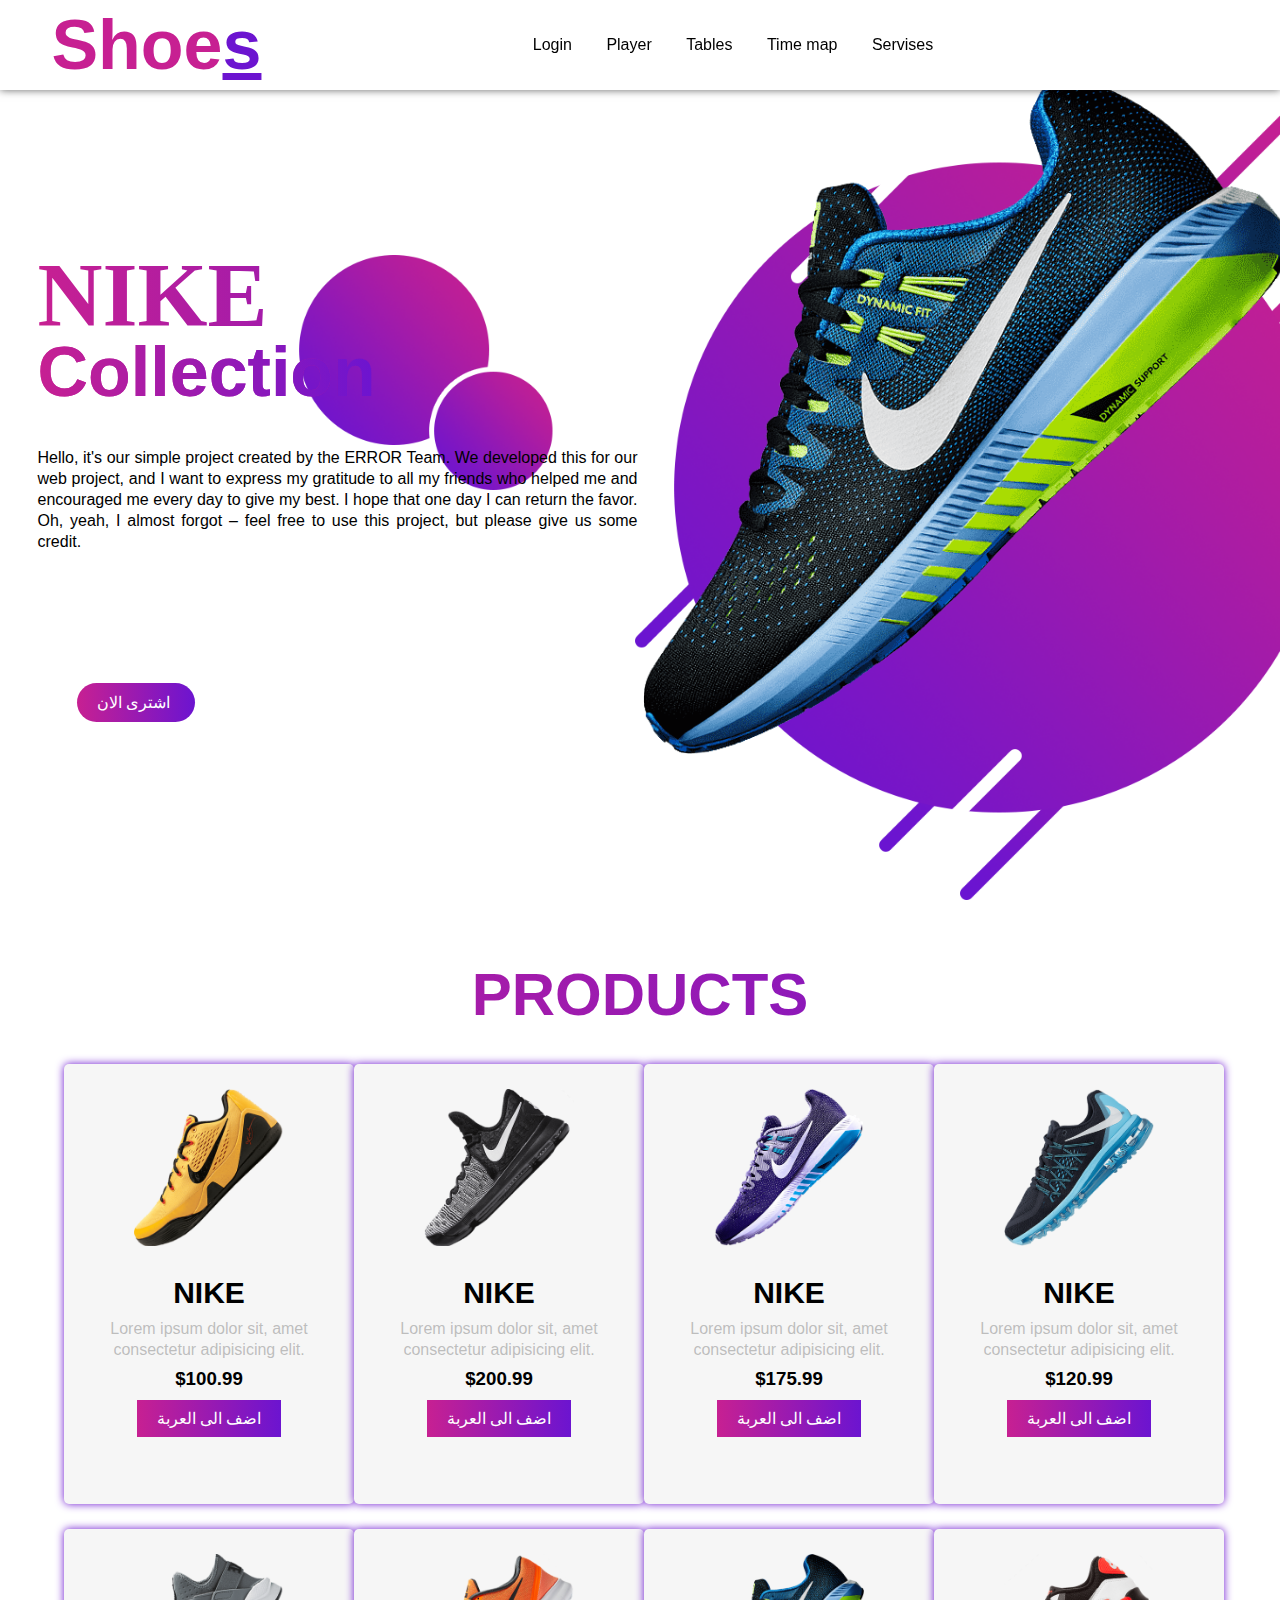
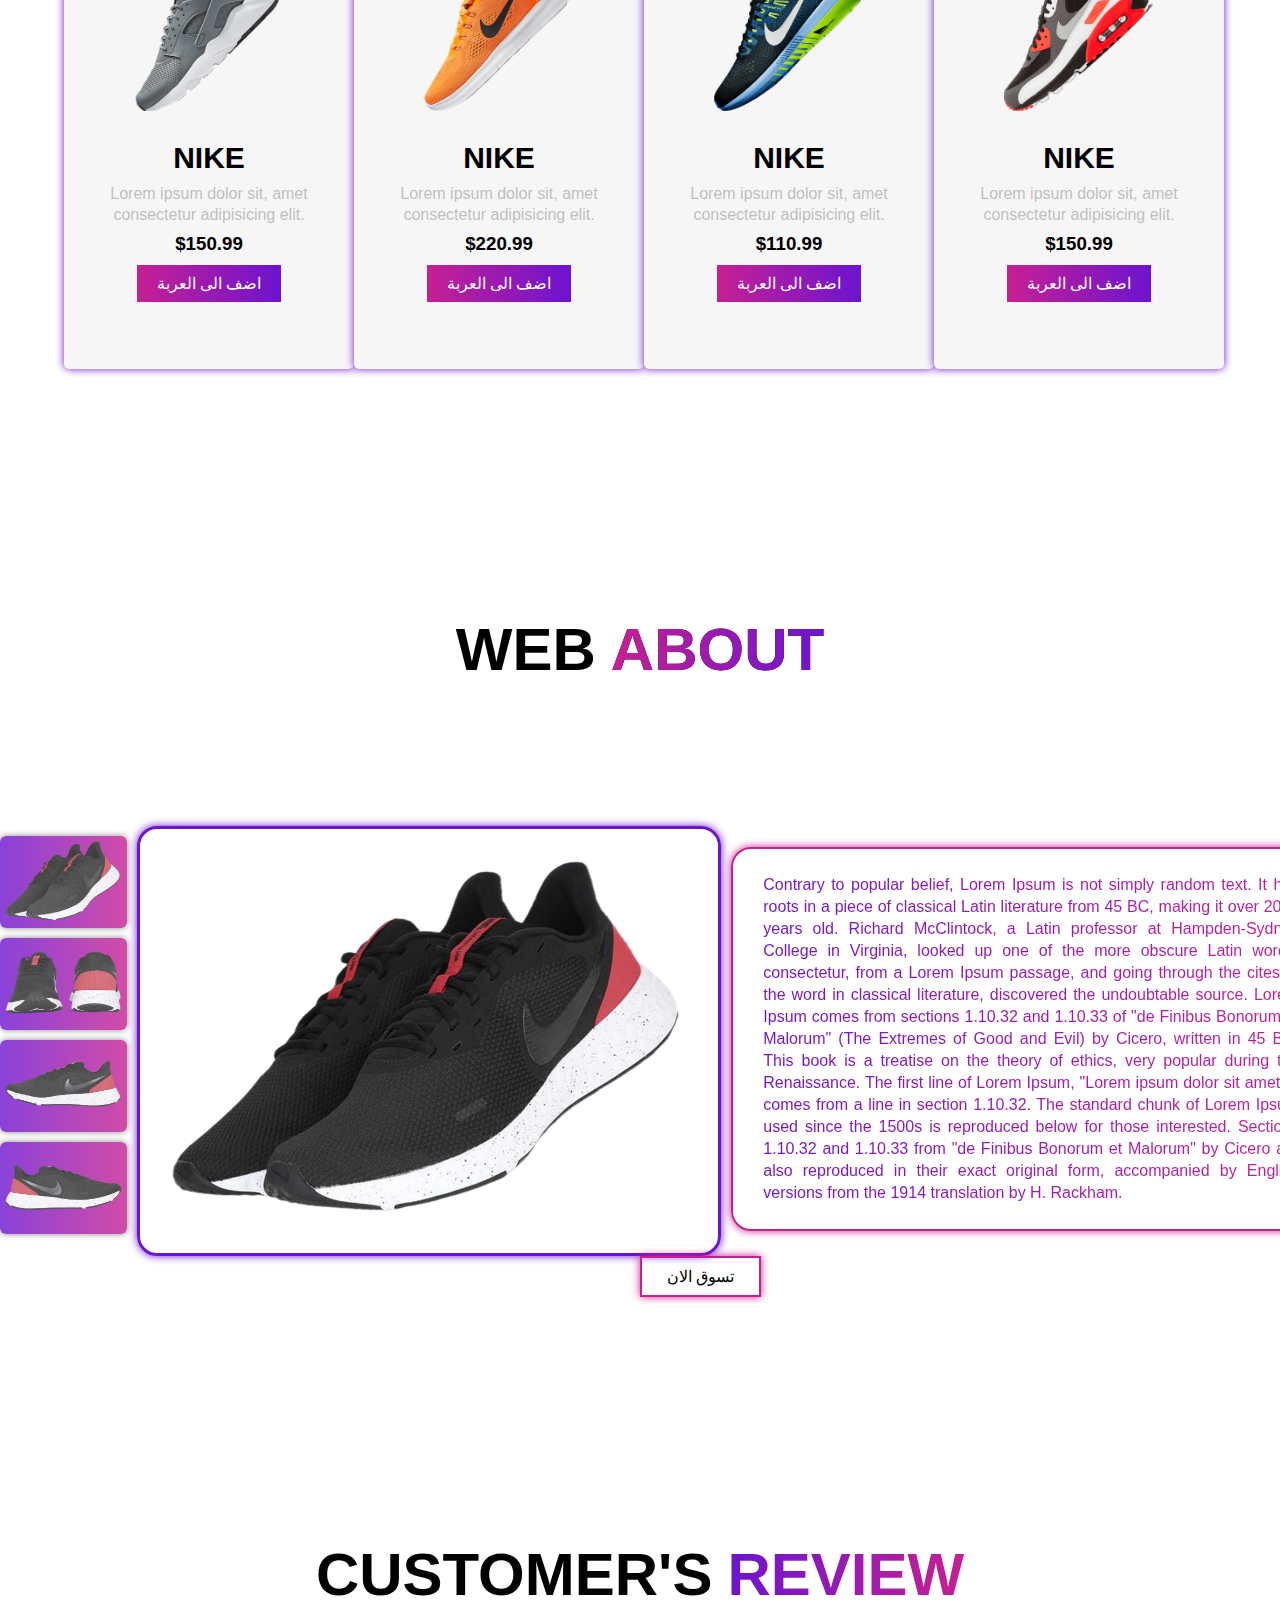
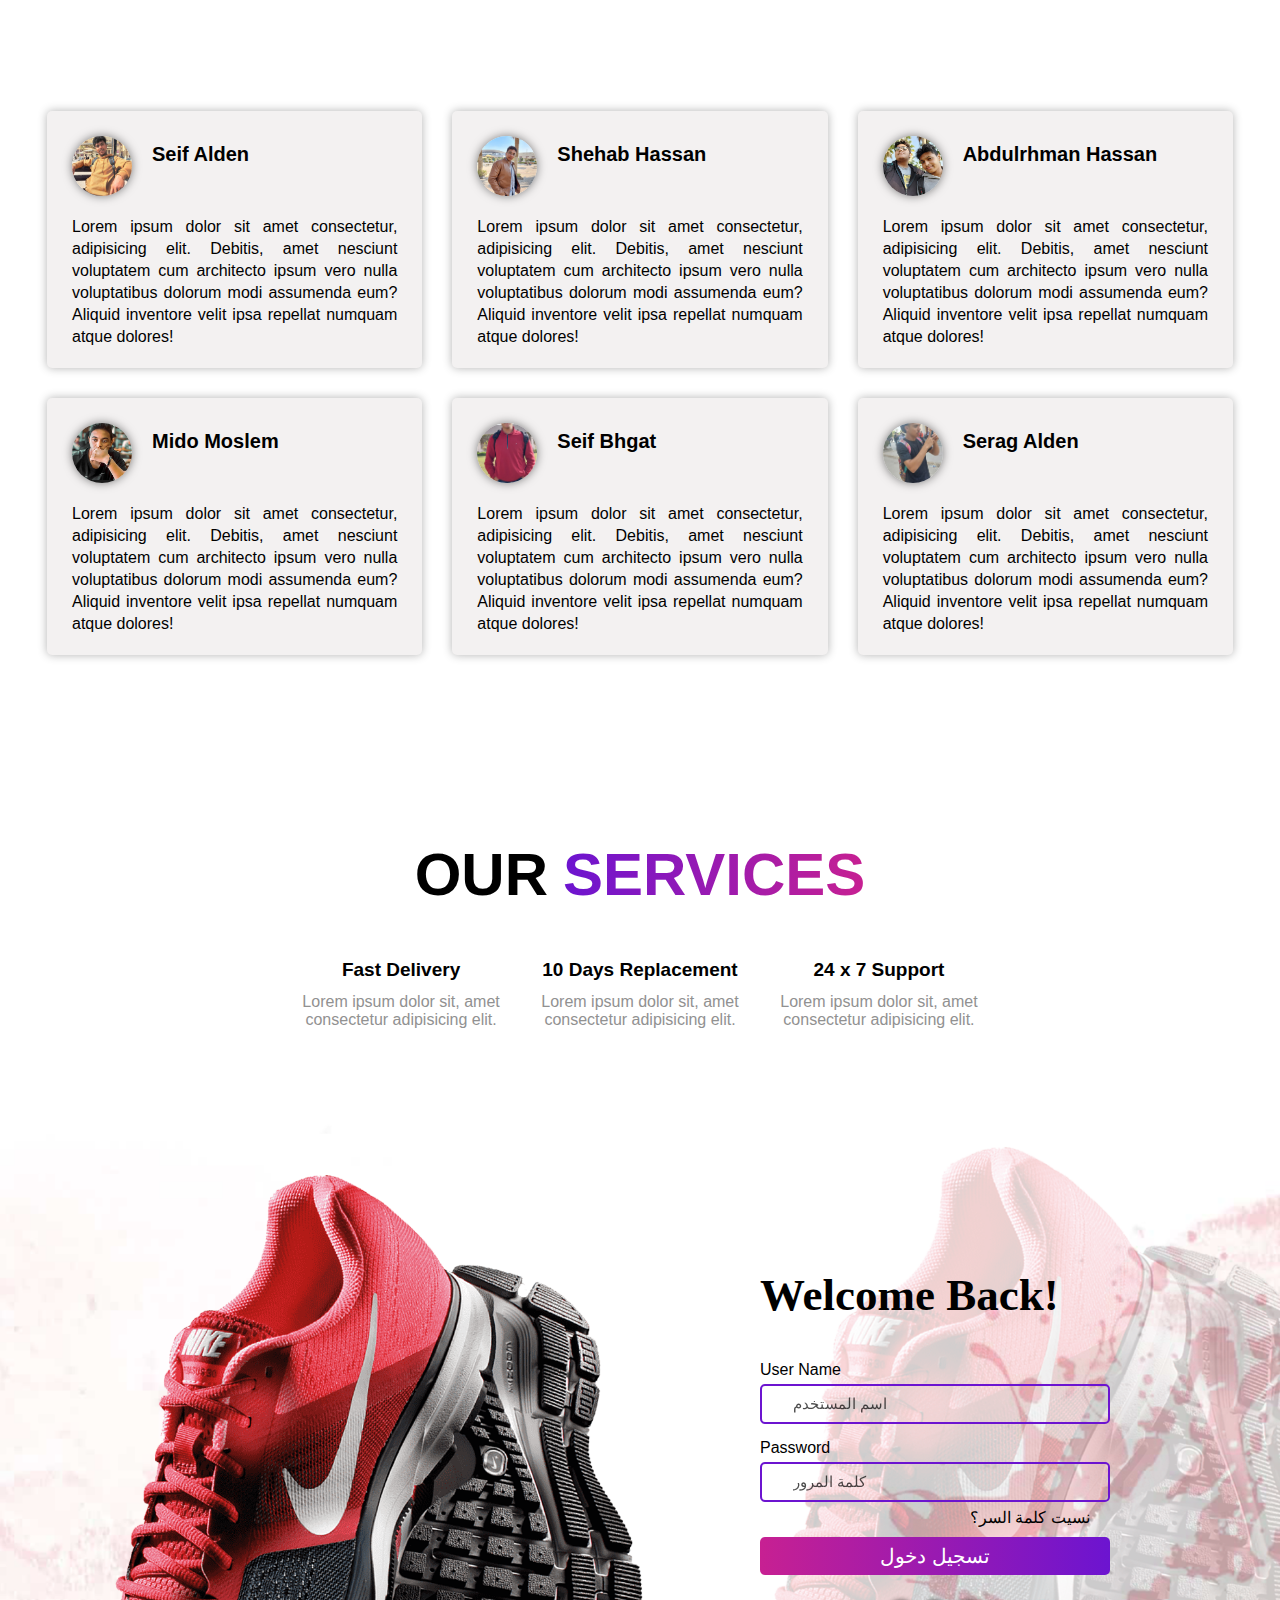
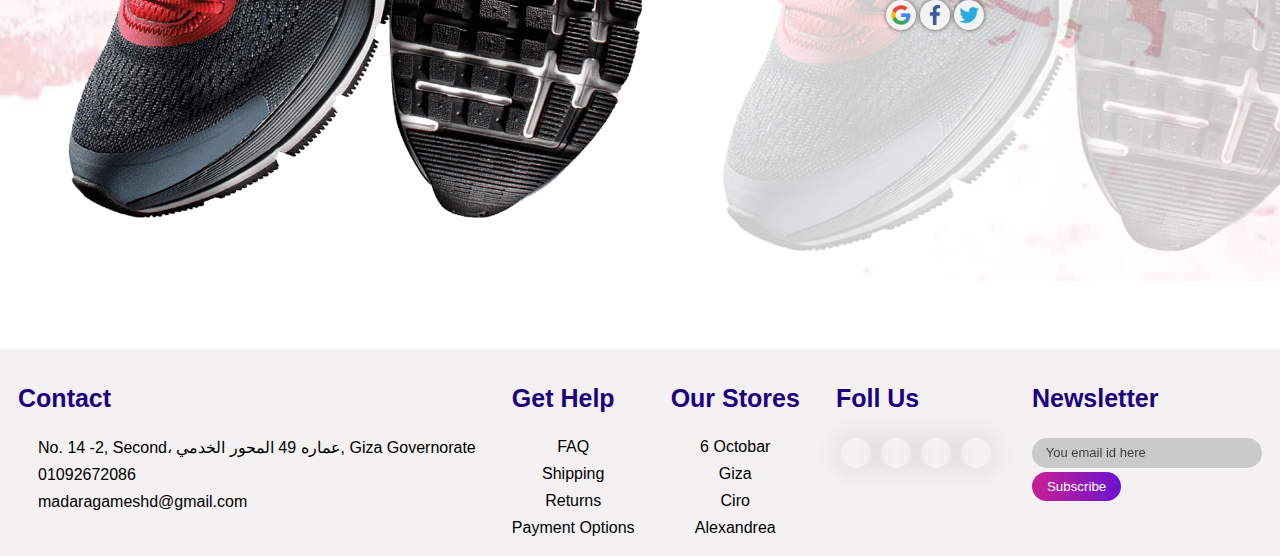
==== index.html @ d18a6002 "Add files via upload" ====
<!DOCTYPE html>
<html lang="en">
<head>
    <meta charset="UTF-8">
    <meta http-equiv="X-UA-Compatible" content="IE=edge">
    <meta name="viewport" content="width=device-width, initial-scale=1.0">
    <title>ERROR TEAM</title>
    <link rel="stylesheet" href="style.css">
    <link rel="shortcut icon" href="image/logo.png">
    <link rel="stylesheet" href="https://cdnjs.cloudflare.com/ajax/libs/font-awesome/6.1.1/css/all.min.css" integrity="sha512-KfkfwYDsLkIlwQp6LFnl8zNdLGxu9YAA1QvwINks4PhcElQSvqcyVLLD9aMhXd13uQjoXtEKNosOWaZqXgel0g==" crossorigin="anonymous" referrerpolicy="no-referrer" />
</head>
<body>

    <section>
        <nav>
            <div class="logo">
                <h1>Shoe<span>s</span></h1>
            </div>

            <ul>
                <li><a href="Forum/index.html">Login</a></li>
                <li><a href="Player/index.html">Player</a></li>
                <li><a href="Tables/index.html.html">Tables</a></li>
                <li><a href="Time Map/index.html">Time map</a></li>
                <li><a href="#Servises">Servises</a></li>
            </ul>

            <div class="icons">
                <i class="fa-solid fa-heart"></i>
                <i class="fa-solid fa-cart-shopping"></i>
                <i class="fa-solid fa-user"></i>
            </div>

        </nav>

        <div class="main" id="Home">
            <div class="main_content">
                <div class="main_text">
                    <h1>NIKE<br><span>Collection</span></h1>
                    <p>
                        Hello, it's our simple project created by the ERROR Team. We developed this for 
                        our web project, and I want to express my gratitude to all my friends who helped me 
                        and encouraged me every day to give my best. I hope that one day I can return the 
                        favor. Oh, yeah, I almost forgot – feel free to use this project, but please give us some credit.
                    </p>
                </div>
                <div class="main_image">
                    <img src="image/shoes.png">
                </div>
            </div>
            <div class="social_icon">
                <i class="fa-brands fa-facebook-f"></i>
                <i class="fa-brands fa-twitter"></i>
                <i class="fa-brands fa-instagram"></i>
                <i class="fa-brands fa-linkedin-in"></i>
            </div>
            <div class="button">
                <a href="#">اشترى الان</a>
                <i class="fa-solid fa-chevron-right"></i>
            </div>
        </div>

    </section>


    <!--Products-->

    <div class="products" id="Products">
        <h1>Products</h1>

        <div class="box">
            <div class="card">

                <div class="small_card">
                    <i class="fa-solid fa-heart"></i>
                    <i class="fa-solid fa-share"></i>
                </div>

                <div class="image">
                    <img src="image/shoes1.png">
                </div>

                <div class="products_text">
                    <h2>NIKE</h2>
                    <p>
                        Lorem ipsum dolor sit, amet consectetur adipisicing elit.
                    </p>
                    <h3>$100.99</h3>
                    <div class="products_star">
                        <i class="fa-solid fa-star"></i>
                        <i class="fa-solid fa-star"></i>
                        <i class="fa-solid fa-star"></i>
                        <i class="fa-solid fa-star"></i>
                        <i class="fa-solid fa-star"></i>
                    </div>
                    <a href="#" class="btn">اضف الى العربة</a>
                </div>

            </div>

            <div class="card">

                <div class="small_card">
                    <i class="fa-solid fa-heart"></i>
                    <i class="fa-solid fa-share"></i>
                </div>

                <div class="image">
                    <img src="image/shoes2.png">
                </div>

                <div class="products_text">
                    <h2>NIKE</h2>
                    <p>
                        Lorem ipsum dolor sit, amet consectetur adipisicing elit.
                    </p>
                    <h3>$200.99</h3>
                    <div class="products_star">
                        <i class="fa-solid fa-star"></i>
                        <i class="fa-solid fa-star"></i>
                        <i class="fa-solid fa-star"></i>
                        <i class="fa-solid fa-star"></i>
                        <i class="fa-solid fa-star-half-stroke"></i>
                    </div>
                    <a href="#" class="btn">اضف الى العربة</a>
                </div>

            </div>

            <div class="card">

                <div class="small_card">
                    <i class="fa-solid fa-heart"></i>
                    <i class="fa-solid fa-share"></i>
                </div>

                <div class="image">
                    <img src="image/shoes3.png">
                </div>

                <div class="products_text">
                    <h2>NIKE</h2>
                    <p>
                        Lorem ipsum dolor sit, amet consectetur adipisicing elit.
                    </p>
                    <h3>$175.99</h3>
                    <div class="products_star">
                        <i class="fa-solid fa-star"></i>
                        <i class="fa-solid fa-star"></i>
                        <i class="fa-solid fa-star"></i>
                        <i class="fa-solid fa-star-half-stroke"></i>
                        <i class="fa-regular fa-star"></i>
                    </div>
                    <a href="#" class="btn">اضف الى العربة</a>
                </div>

            </div>

            <div class="card">

                <div class="small_card">
                    <i class="fa-solid fa-heart"></i>
                    <i class="fa-solid fa-share"></i>
                </div>

                <div class="image">
                    <img src="image/shoes4.png">
                </div>

                <div class="products_text">
                    <h2>NIKE</h2>
                    <p>
                        Lorem ipsum dolor sit, amet consectetur adipisicing elit.
                    </p>
                    <h3>$120.99</h3>
                    <div class="products_star">
                        <i class="fa-solid fa-star"></i>
                        <i class="fa-solid fa-star"></i>
                        <i class="fa-solid fa-star"></i>
                        <i class="fa-solid fa-star"></i>
                        <i class="fa-regular fa-star"></i>
                    </div>
                    <a href="#" class="btn">اضف الى العربة</a>
                </div>

            </div>

            <div class="card">

                <div class="small_card">
                    <i class="fa-solid fa-heart"></i>
                    <i class="fa-solid fa-share"></i>
                </div>

                <div class="image">
                    <img src="image/shoes5.png">
                </div>

                <div class="products_text">
                    <h2>NIKE</h2>
                    <p>
                        Lorem ipsum dolor sit, amet consectetur adipisicing elit.
                    </p>
                    <h3>$150.99</h3>
                    <div class="products_star">
                        <i class="fa-solid fa-star"></i>
                        <i class="fa-solid fa-star"></i>
                        <i class="fa-solid fa-star"></i>
                        <i class="fa-solid fa-star"></i>
                        <i class="fa-solid fa-star"></i>
                    </div>
                    <a href="#" class="btn">اضف الى العربة</a>
                </div>

            </div>

            <div class="card">

                <div class="small_card">
                    <i class="fa-solid fa-heart"></i>
                    <i class="fa-solid fa-share"></i>
                </div>

                <div class="image">
                    <img src="image/shoes6.png">
                </div>

                <div class="products_text">
                    <h2>NIKE</h2>
                    <p>
                        Lorem ipsum dolor sit, amet consectetur adipisicing elit.
                    </p>
                    <h3>$220.99</h3>
                    <div class="products_star">
                        <i class="fa-solid fa-star"></i>
                        <i class="fa-solid fa-star"></i>
                        <i class="fa-solid fa-star"></i>
                        <i class="fa-solid fa-star"></i>
                        <i class="fa-regular fa-star-half-stroke"></i>
                    </div>
                    <a href="#" class="btn">اضف الى العربة</a>
                </div>

            </div>

            <div class="card">

                <div class="small_card">
                    <i class="fa-solid fa-heart"></i>
                    <i class="fa-solid fa-share"></i>
                </div>

                <div class="image">
                    <img src="image/shoes.png">
                </div>

                <div class="products_text">
                    <h2>NIKE</h2>
                    <p>
                        Lorem ipsum dolor sit, amet consectetur adipisicing elit.
                    </p>
                    <h3>$110.99</h3>
                    <div class="products_star">
                        <i class="fa-solid fa-star"></i>
                        <i class="fa-solid fa-star"></i>
                        <i class="fa-solid fa-star"></i>
                        <i class="fa-regular fa-star"></i>
                        <i class="fa-regular fa-star"></i>
                    </div>
                    <a href="#" class="btn">اضف الى العربة</a>
                </div>

            </div>

            <div class="card">

                <div class="small_card">
                    <i class="fa-solid fa-heart"></i>
                    <i class="fa-solid fa-share"></i>
                </div>

                <div class="image">
                    <img src="image/shoes7.png">
                </div>

                <div class="products_text">
                    <h2>NIKE</h2>
                    <p>
                        Lorem ipsum dolor sit, amet consectetur adipisicing elit.
                    </p>
                    <h3>$150.99</h3>
                    <div class="products_star">
                        <i class="fa-solid fa-star"></i>
                        <i class="fa-solid fa-star"></i>
                        <i class="fa-solid fa-star"></i>
                        <i class="fa-solid fa-star"></i>
                        <i class="fa-regular fa-star-half-stroke"></i>
                    </div>
                    <a href="#" class="btn">اضف الى العربة</a>
                </div>

            </div>

        </div>
    </div>



    <!--About-->

    <div class="about" id="About">
        
        <h1>Web<span>About</span></h1>

        <div class="about_main">
            <div class="about_image">
                <div class="about_small_image">
                    <img src="image/red_shoes1.png" onclick="functio(this)">
                    <img src="image/red_shoes2.png" onclick="functio(this)">
                    <img src="image/red_shoes3.png" onclick="functio(this)">
                    <img src="image/red_shoes4.png" onclick="functio(this)">
                </div>

                <div class="image_contaner">
                    <img src="image/red_shoes1.png" id="imagebox">
                </div>

            </div>

            <div class="about_text">
                <p>
                    Contrary to popular belief, Lorem Ipsum is not simply random text. It has roots in a piece of classical 
                    Latin literature from 45 BC, making it over 2000 years old. Richard McClintock, a Latin professor at 
                    Hampden-Sydney College in Virginia, looked up one of the more obscure Latin words, consectetur, from a 
                    Lorem Ipsum passage, and going through the cites of the word in classical literature, discovered the 
                    undoubtable source. Lorem Ipsum comes from sections 1.10.32 and 1.10.33 of "de Finibus Bonorum et Malorum" 
                    (The Extremes of Good and Evil) by Cicero, written in 45 BC. This book is a treatise on the theory of ethics, 
                    very popular during the Renaissance. The first line of Lorem Ipsum, "Lorem ipsum dolor sit amet..", comes 
                    from a line in section 1.10.32. The standard chunk of Lorem Ipsum used since the 1500s is reproduced below 
                    for those interested. Sections 1.10.32 and 1.10.33 from "de Finibus Bonorum et Malorum" by Cicero are also 
                    reproduced in their exact original form, accompanied by English versions from the 1914 translation by H. Rackham.
                </p>
            </div>

        </div>

        <a href="#" class="about_btn">تسوق الان</a>

        <script>
            function functio(small){
                var full = document.getElementById("imagebox")
                full.src = small.src
            }
        </script>
        
    </div>



    <!--Review-->

    <div class="review" id="Review">
        <h1>Customer's<span>review</span></h1>
        
        <div class="review_box">
            <div class="review_card">
                <div class="card_top">
                    <div class="profile">

                        <div class="profile_image">
                            <img src="image/girl_dp1.jpg">
                        </div>

                        <div class="name">
                            <strong>Seif Alden</strong>

                            <div class="like">
                                <i class="fa-solid fa-star"></i>
                                <i class="fa-solid fa-star"></i>
                                <i class="fa-solid fa-star"></i>
                                <i class="fa-solid fa-star"></i>
                                <i class="fa-solid fa-star-half-stroke"></i>
                            </div>
                        </div>

                    </div>
                </div>
                <div class="comment">
                    <p>
                        Lorem ipsum dolor sit amet consectetur, adipisicing elit. Debitis, amet nesciunt voluptatem cum 
                        architecto ipsum vero nulla voluptatibus dolorum modi assumenda eum? Aliquid inventore velit ipsa 
                        repellat numquam atque dolores!
                    </p>
                </div>
            </div>   

            <div class="review_card">
                <div class="card_top">
                    <div class="profile">

                        <div class="profile_image">
                            <img src="image/man_dp1.jpg">
                        </div>

                        <div class="name">
                            <strong>Shehab Hassan</strong>

                            <div class="like">
                                <i class="fa-solid fa-star"></i>
                                <i class="fa-solid fa-star"></i>
                                <i class="fa-solid fa-star"></i>
                                <i class="fa-solid fa-star-half-stroke"></i>
                                <i class="fa-regular fa-star"></i>
                            </div>
                        </div>

                    </div>
                </div>
                <div class="comment">
                    <p>
                        Lorem ipsum dolor sit amet consectetur, adipisicing elit. Debitis, amet nesciunt voluptatem cum 
                        architecto ipsum vero nulla voluptatibus dolorum modi assumenda eum? Aliquid inventore velit ipsa 
                        repellat numquam atque dolores!
                    </p>
                </div>
            </div>   

            <div class="review_card">
                <div class="card_top">
                    <div class="profile">

                        <div class="profile_image">
                            <img src="image/man_dp2.jpg">
                        </div>

                        <div class="name">
                            <strong>Abdulrhman Hassan</strong>

                            <div class="like">
                                <i class="fa-solid fa-star"></i>
                                <i class="fa-solid fa-star"></i>
                                <i class="fa-solid fa-star-half-stroke"></i>
                                <i class="fa-regular fa-star"></i>
                                <i class="fa-regular fa-star"></i>
                            </div>
                        </div>

                    </div>
                </div>
                <div class="comment">
                    <p>
                        Lorem ipsum dolor sit amet consectetur, adipisicing elit. Debitis, amet nesciunt voluptatem cum 
                        architecto ipsum vero nulla voluptatibus dolorum modi assumenda eum? Aliquid inventore velit ipsa 
                        repellat numquam atque dolores!
                    </p>
                </div>
            </div>   

        </div>

        <div class="review_box">
            <div class="review_card">
                <div class="card_top">
                    <div class="profile">

                        <div class="profile_image">
                            <img src="image/gir_dp3.jpg">
                        </div>

                        <div class="name">
                            <strong>Mido Moslem</strong>

                            <div class="like">
                                <i class="fa-solid fa-star"></i>
                                <i class="fa-solid fa-star"></i>
                                <i class="fa-solid fa-star"></i>
                                <i class="fa-solid fa-star-half-stroke"></i>
                                <i class="fa-regular fa-star"></i>
                            </div>
                        </div>

                    </div>
                </div>
                <div class="comment">
                    <p>
                        Lorem ipsum dolor sit amet consectetur, adipisicing elit. Debitis, amet nesciunt voluptatem cum 
                        architecto ipsum vero nulla voluptatibus dolorum modi assumenda eum? Aliquid inventore velit ipsa 
                        repellat numquam atque dolores!
                    </p>
                </div>
            </div>   

            <div class="review_card">
                <div class="card_top">
                    <div class="profile">

                        <div class="profile_image">
                            <img src="image/gir_dp2.jpg">
                        </div>

                        <div class="name">
                            <strong>Seif Bhgat</strong>

                            <div class="like">
                                <i class="fa-solid fa-star"></i>
                                <i class="fa-solid fa-star"></i>
                                <i class="fa-solid fa-star"></i>
                                <i class="fa-solid fa-star"></i>
                                <i class="fa-solid fa-star-half-stroke"></i>
                            </div>
                        </div>

                    </div>
                </div>
                <div class="comment">
                    <p>
                        Lorem ipsum dolor sit amet consectetur, adipisicing elit. Debitis, amet nesciunt voluptatem cum 
                        architecto ipsum vero nulla voluptatibus dolorum modi assumenda eum? Aliquid inventore velit ipsa 
                        repellat numquam atque dolores!
                    </p>
                </div>
            </div>   

            <div class="review_card">
                <div class="card_top">
                    <div class="profile">

                        <div class="profile_image">
                            <img src="image/man_dp3.jpg">
                        </div>

                        <div class="name">
                            <strong>Serag Alden</strong>

                            <div class="like">
                                <i class="fa-solid fa-star"></i>
                                <i class="fa-solid fa-star"></i>
                                <i class="fa-solid fa-star"></i>
                                <i class="fa-solid fa-star"></i>
                                <i class="fa-solid fa-star-half-stroke"></i>
                            </div>
                        </div>

                    </div>
                </div>
                <div class="comment">
                    <p>
                        Lorem ipsum dolor sit amet consectetur, adipisicing elit. Debitis, amet nesciunt voluptatem cum 
                        architecto ipsum vero nulla voluptatibus dolorum modi assumenda eum? Aliquid inventore velit ipsa 
                        repellat numquam atque dolores!
                    </p>
                </div>
            </div>   

        </div>

    </div>


    <!--Services-->

    <div class="services" id="Servises">
        <h1>our<span>services</span></h1>

        <div class="services_cards">
            <div class="services_box">
                <i class="fa-solid fa-truck-fast"></i>
                <h3>Fast Delivery</h3>
                <p>
                    Lorem ipsum dolor sit, amet consectetur adipisicing elit.
                </p>
            </div>

            <div class="services_box">
                <i class="fa-solid fa-rotate-left"></i>
                <h3>10 Days Replacement</h3>
                <p>
                    Lorem ipsum dolor sit, amet consectetur adipisicing elit.
                </p>
            </div>

            <div class="services_box">
                <i class="fa-solid fa-headset"></i>
                <h3>24 x 7 Support</h3>
                <p>
                    Lorem ipsum dolor sit, amet consectetur adipisicing elit.
                </p>
            </div>
        </div>

    </div>



    <!--Login Form-->
    
    <div class="login_form">
        <div class="left">
            <img src="image/logshoes.png">
        </div>

        <div class="right">
            <h1>Welcome Back!</h1>

            <form action="#" method="post">
                <p>User Name</p>
                <div class="user">
                    <i class="fa-solid fa-user"></i>
                    <input type="text" name="user" placeholder="اسم المستخدم" class="username">
                </div>

                <p class="passworg_tag">Password</p>
                <div class="password">
                    <i class="fa-solid fa-lock"></i>
                    <input type="password" name="password" placeholder="كلمة المرور">
                </div>

                <p class="forget">نسيت كلمة السر؟</p>

                <button type="submit">تسجيل دخول</button>
                <div class="loging_icon">
                    <a href="image/Error_Team.jpg"><img src="image/google.png"></a>
                    <a href="image/No Facebook.jpg"><img src="image/facebook.png"></a>
                    <a href="image/NoTwitter.jpg"><img src="image/twitter.png"></a>
                </div>

            </form>

        </div>

    </div>



    <!--Footer-->

    <footer>
        <div class="footer_main">
            <div class="tag">
                <h1>Contact</h1>
                <a href="#"><i class="fa-solid fa-house"></i>No. 14 -2, Second، عماره 49 المحور الخدمي, Giza Governorate                </a>
                <a href="#"><i class="fa-solid fa-phone"></i>01092672086</a>
                <a href="#"><i class="fa-solid fa-envelope"></i>madaragameshd@gmail.com</a>
            </div>

            <div class="tag">
                <h1>Get Help</h1>
                <a href="#" class="center">FAQ</a>
                <a href="#" class="center">Shipping</a>
                <a href="#" class="center">Returns</a>
                <a href="#" class="center">Payment Options</a>
            </div>

            <div class="tag">
                <h1>Our Stores</h1>
                <a href="#" class="center">6 Octobar</a>
                <a href="#" class="center">Giza</a>
                <a href="#" class="center">Ciro</a>
                <a href="#" class="center">Alexandrea</a>
            </div>

            <div class="tag">
                <h1>Foll Us</h1>
                <div class="social_link">
                    <a href="#"><i class="fa-brands fa-facebook-f"></i></a>
                    <a href="#"><i class="fa-brands fa-twitter"></i></a>
                    <a href="#"><i class="fa-brands fa-instagram"></i></a>
                    <a href="#"><i class="fa-brands fa-linkedin-in"></i></a>                    
                </div>
            </div>

            <div class="tag">
                <h1>Newsletter</h1>
                <div class="search_bar">
                    <input type="text" placeholder="You email id here">
                    <button type="submit">Subscribe</button>
                </div>
            </div>

        </div>
    </footer>

    
</body>
</html>
---- style.css ----
*{
    margin: 0;
    padding: 0;
    box-sizing: border-box;
    font-family: sans-serif;
}

html{
    scroll-behavior: smooth;
}

::-webkit-scrollbar{
    width: 15px;
}

::-webkit-scrollbar-track{
    border-radius: 5px;
    box-shadow: inset 0 0 10px rgba(0,0,0,0.25);
}

::-webkit-scrollbar-thumb{
    border-radius: 5px;
    background: linear-gradient(to top, #c72092 , #6c14d0);
}

section{
    width: 100%;
    height: 100vh;
    background-image: url(image/bg1.png);
    background-size: cover;
    background-position: center;
}

section nav{
    display: flex;
    align-items: center;
    justify-content: space-around;
    box-shadow: 0 0 8px rgba(0,0,0,0.6);
    background: white;
    position: fixed;
    top: 0;
    left: 0;
    right: 0;
    z-index: 100;
}

section nav .logo{
    font-size: 35px;
    color: #c72092;
    margin: 5px 0;
    cursor: pointer;
    position: relative;
    left: -4%;
}

section nav .logo span{
    color: #6c14d0;
    text-decoration: underline;
}

section nav ul{
    list-style: none;
}

section nav ul li{
    display: inline-block;
    margin: 5px 15px;
}

section nav ul li a{
    text-decoration: none;
    color: black;
    transition: 0.2s;
}

section nav ul li a:hover{
    color: #c72092;
}

section nav .icons i{
    margin: 0 4px;
    cursor: pointer;
    font-size: 18px;
    transition: 0.3s;
}

section nav .icons i:hover{
    color: #c72092;
}

section .main .main_content{
    display: flex;
    align-items: center;
    justify-content: space-around;
}

section .main .main_content .main_text h1{
    font-size: 90px;
    line-height: 70px;
    font-family: pyxidium quick;
    background: linear-gradient(to right, #c72092,#6c14d0);
    -webkit-background-clip: text;
    -webkit-text-fill-color: transparent;
    position: relative;
    top: 45px;
    left: 5%;
}

section .main .main_content .main_text h1 span{
    font-size: 70px;
    background: linear-gradient(to right, #c72092,#6c14d0);
    -webkit-background-clip: text;
    -webkit-text-fill-color: transparent;
}

section .main .main_content .main_text p{
    width: 600px;
    text-align: justify;
    line-height: 21px;
    position: relative;
    top: 85px;
    left: 5%;
}

section .main .main_content .main_image img{
    width: 650px;
    position: relative;
    left: 20px;
    top: 75px;
}

section .main .social_icon{
    position: absolute;
    top: 50%;
    left: 98%;
    transform: translate(-50%,-50%);
    font-size: 19px;
}

section .main .social_icon i{
    margin: 8px 0;
    cursor: pointer;
    transition: 0.3s;
}

section .main .social_icon i:hover{
    color: #c72092;
}

section .main .button{
    position: absolute;
    left: 6%;
    padding: 10px 20px;
    border-radius: 30px;
    background: linear-gradient(to right,#c72092 , #6c14d0);
}

section .main .button a{
    color: white;
    text-decoration: none;
}

section .main .button i{
    color: white;
    margin-left: 5px;
    transition: 0.3s;
}

section .main .button:hover i{
    transform: translateX(6px);
}



/*Products*/

.products{
    width: 100%;
    height: 140vh;
    padding: 25px 0;
}

.products h1{
    margin: 35px 0;
    font-size: 60px;
    display: flex;
    align-items: center;
    justify-content: center;
    text-transform: uppercase;
    background: linear-gradient(to right, #c72092,#6c14d0);
    -webkit-background-clip: text;
    -webkit-text-fill-color: transparent;    
}

.products .box{
    width: 90%;
    margin: 0 auto;
    display: grid;
    grid-template-columns: 1fr 1fr 1fr 1fr;
    grid-gap: 25px 0;
}

.products .box .card{
    width: 290px;
    height: 440px;
    box-shadow: 0 0 8px #6c14d0;
    border-radius: 5px;
    text-align: center;
    padding: 10px 20px;
    background: #f6f6f6;
}

.products .box .card .small_card{
    display: flex;
    flex-flow: column;
    position: absolute;
    margin: 10px 0;
    transform: translateX(-20px);
    transition: 0.3s;
    opacity: 0;
}

.products .box .card:hover .small_card{
    transform: translateX(2px);
    cursor: pointer;
    opacity: 1;
}

.products .box .card .image{
    display: flex;
    align-items: center;
    justify-content: center;
}

.products .box .card .image img{
    width: 150px;
    margin: 15px 0;
    transition: 0.3s;
}

.products .box .card:hover .image img{
    transform: scale(1.1);
}

.products .box .card .small_card i{
    width: 45px;
    height: 45px;
    border-radius: 5px;
    font-size: 18px;
    margin: 2px 0;
    line-height: 40px;
    border: 2px solid #999999;
    transition: 0.2s;
}

.products .box .card .small_card i:hover{
    color: #c72092;
}

.products .box .card .products_text h2{
    font-size: 30px;
    margin-top: 15px;
}

.products .box .card .products_text p{
    color: #91919191;
    line-height: 21px;
    margin: 8px 0;
}

.products .box .card .products_text h3{
    margin: 7px 0;
}

.products .box .card .products_text .products_star{
    color: orange;
    margin-bottom: 19px;
    cursor: pointer;
}

.products .box .card .products_text .btn{
    text-decoration: none;
    padding: 10px 20px;
    background: linear-gradient(to right, #c72092 , #6c14d0);
    color: white;
}


/*About*/

.about{
    width: 100%;
    height: 100vh;
    padding: 35px 0;
}

.about h1{
    font-size: 60px;
    margin-top: 20px;
    display: flex;
    align-items: center;
    justify-content: center;
    background: black;
    -webkit-background-clip: text;
    -webkit-text-fill-color: transparent;
    text-transform: uppercase;
}

.about h1 span{
    background: linear-gradient(to right, #c72092 , #6c14d0);
    -webkit-background-clip: text;
    -webkit-text-fill-color: transparent;
    margin-left: 15px;
}

.about .about_main{
    position: relative;
    top: 40%;
    left: 50%;
    transform: translate(-50%,-50%);
    display: flex;
    justify-content: space-around;
    align-items: center;
}

.about .about_main .about_image{
    display: flex;
    margin-top: 50px;
}

.about .about_main .about_image .about_small_image{
    display: flex;
    flex-direction: column;
    position: relative;
    top: 15px;
}

.about .about_main .about_image .about_small_image img{
    height: 92px;
    margin: 5px 0;
    cursor: pointer;
    background: linear-gradient(to right, #6c14d0 , #c72092);
    display: block;
    border-radius: 6px;
    padding: 5px 5px;
    box-shadow: 0 0 6px rgba(0,0,0,0.6);
    opacity: 0.8;
    transition: 0.3s;
}

.about .about_main .about_image .about_small_image img:hover{
    opacity: 1;
}

.about .about_main .image_contaner{
    padding: 10px;
    display: flex;
}

.about .about_main .image_contaner img{
    border: 3px solid #6c14d0;
    border-radius: 20px;
    height: 430px;
    padding: 30px;
    box-shadow: 0 0 8px #6c14d0;
}

.about .about_main .about_text{
    margin-top: 45px;
}

.about .about_main .about_text p{
    background: linear-gradient(to left, #c72092 , #6c14d0);
    -webkit-background-clip: text;
    -webkit-text-fill-color: transparent;
    line-height: 22px;
    width: 600px;
    text-align: justify;
    padding: 25px 30px;
    border: 2px solid #c72092;
    border-radius: 20px;
    box-shadow: 0 0 8px #c72092;
}

.about .about_btn{
    color: black;
    background: none;
    position: relative;
    top: 10%;
    left: 50%;
    transform: translate(-50% , -50%);
    padding: 10px 25px;
    border: 2px solid #c72092;
    text-decoration: none;
    box-shadow: 0 0 8px #c72092;
    transition: 0.5s;
}

.about .about_btn:hover{
    border: 2px solid transparent;
    background: #c72092;
    color: white;
}


/*Review*/

.review{
    width: 100%;
    height: 100vh;
    padding-top: 80px;
}

.review h1{
    font-size: 60px;
    display: flex;
    align-items: center;
    justify-content: center;
    margin-bottom: 30px;
    text-transform: uppercase;
}

.review h1 span{
    background: linear-gradient(to left, #c72092 , #6c14d0);
    -webkit-background-clip: text;
    -webkit-text-fill-color: transparent;
    margin-left: 15px;    
}

.review .review_box{
    width: 95%;
    position: relative;
    top: 7%;
    display: flex;
    align-items: center;
    justify-content: center;
    margin: 0 auto;
}

.review .profile .profile_image{
    width: 60px;
    height: 60px;
    border-radius: 50%;
    overflow: hidden;
    margin: 5px 0;
    box-shadow: 0 0 10px rgba(0,0,0,0.5);
    cursor: pointer;
    transition: 0.3s;
}

.review .profile .profile_image:hover{
    transform: scale(1.2);
}

.review .profile_image img{
    width: 100%;
    height: 100%;
    object-fit: cover;
    object-position: center;
}

.review .profile{
    display: flex;
    align-items: center;
}

.review .review_box .review_card{
    width: 500px;
    background: #f3f1f1;
    padding: 20px 25px;
    border-radius: 5px;
    margin: 15px;
    box-shadow: 0 0 10px rgba(0,0,0,0.3);
}

.review .review_box .review_card .card_top{
    display: flex;
    justify-content: space-between;
    align-items: center;
}

.review .review_box .review_card .card_top .profile .name{
    margin-left: 20px;
    line-height: 22px;
}

.review .review_box .review_card .card_top .profile .name strong{
    font-size: 20px;
}

.review .review_box .review_card .card_top .profile .name .like i{
    color: orange;
    display: inline-block;
    font-size: 12px;
}

.review .review_box .review_card .comment p{
    text-align: justify;
    line-height: 22px;
    margin-top: 15px;
}


/*Services*/

.services{
    width: 70%;
    margin: 0 auto;
    text-align: center;
    padding: 80px 0 10px 0;
}

.services h1{
    font-size: 60px;
    text-transform: uppercase;
}

.services h1 span{
    margin-left: 15px;
    background: linear-gradient(to left, #c72092 , #6c14d0);
    -webkit-background-clip: text;
    -webkit-text-fill-color: transparent;    
}

.services .services_cards{
    width: 80%;
    margin: 0 auto;
    display: flex;
    align-items: center;
    justify-content: space-between;
    position: relative;
    top: 50px;
}

.services .services_box i{
    font-size: 60px;
    color: orange;
    margin: 20px 0;
    cursor: pointer;
}

.services .services_box h3{
    margin-bottom: 12px;
    font-size: 19px;
}

.services .services_box p{
    text-align: center;
    color: #919191;
    margin-bottom: 60px;
}


/*Login Form*/

.login_form{
    width: 100%;
    height: 100vh;
    display: flex;
    justify-content: space-around;
    align-items: center;
    background-image: url(image/loging_bg.png);
    background-size: cover;
    background-position: center;
}

.login_form .left img{
    width: 650px;
}

.login_form .right{
    position: relative;
    top: -50px;
    left: -60px;
    padding: 50px 80px;
}

.login_form .right h1{
    font-family: prevattscriptssk;
    font-size: 45px;
    margin-bottom: 40px;
}

.login_form .right p{
    margin-bottom: 5px;
}

.login_form .right .user{
    border: 2px solid #6c14d0;
    border-radius: 5px;
    width: 350px;
    height: 40px;
    display: flex;
}

.login_form .right .user i{
    position: relative;
    top: 9px;
    left: 15px;
    color: #c72092;
}

.login_form .right .user .username{
    position: relative;
    left: 9%;
    width: 295px;
    background: none;
    outline: none;
    border: none;
    display: flex;
    font-size: 15px;
}

.login_form .right .passworg_tag{
    margin: 15px 0 5px 0;
}

.login_form .right .password{
    border: 2px solid #6c14d0;
    border-radius: 5px;
    width: 350px;
    height: 40px;
    display: flex;
}

.login_form .right .password i{
    position: relative;
    top: 9px;
    left: 15px;
    color: #c72092;
}

.login_form .right .password input{
    position: relative;
    left: 9%;
    width: 295px;
    background: none;
    border: none;
    outline: none;
    display: flex;
    font-size: 15px;
}

::-webkit-input-placeholder{
    color: black;
    opacity: 0.7;
}

.login_form .right .forget{
    position: relative;
    left: 60%;
    margin: 6px 0 10px 0;
    cursor: pointer;
}

.login_form .right button{
    width: 350px;
    color: white;
    padding: 7px 20px;
    border: none;
    border-radius: 5px;
    font-size: 20px;
    cursor: pointer;
    background: linear-gradient(to right, #c72092 , #6c14d0);
}

.login_form .right .loging_icon{
    display: flex;
    align-items: center;
    justify-content: center;
    margin-top: 25px;
}

.login_form .right .loging_icon a{
    width: 30px;
    height: 30px;
    margin: 0 2px;
    border-radius: 50%;
    background: #f3f3f3;
    box-shadow: 0 0 5px rgba(0,0,0,0.6);
}

.login_form .right .loging_icon img{
    width: 20px;
    margin: 5px 5px;
}


/*Footer*/

footer{
    width: 100%;
}

footer .footer_main{
    width: 100%;
    background: #f3f1f1;
    display: flex;
    justify-content: space-around;
}

footer .footer_main .tag{
    margin: 10px 0;
}

footer .footer_main .tag .center{
    text-align: center;
}

footer .footer_main .tag h1{
    font-size: 25px;
    margin: 25px 0;
    color: #1c0080;
}

footer .footer_main .tag a{
    display: block;
    color: black;
    text-decoration: none;
    margin: 9px 0;
}

footer .footer_main .tag a i{
    padding: 0 10px;
    transition: 0.3;
}

footer .footer_main .tag a i:hover{
    color: #c72092;
}

footer .footer_main .tag .social_link{
    display: flex;
}

footer .footer_main .tag .social_link a{
    width: 30px;
    height: 30px;
    border-radius: 50%;
    text-align: center;
    text-decoration: none;
    color: black;
    box-shadow: 0 0 20px 10px rgba(0,0,0,0.05);
    position: relative;
    margin: 0 5px;
    z-index: 10;
    overflow: hidden;
}

footer .footer_main .tag .social_link a .fa-brands{
    font-size: 15px;
    line-height: 30px;
    z-index: 10;
    position: relative;
    transition: 0.5s;
}

footer .footer_main .tag .social_link a:hover i{
    color: white;
}

footer .footer_main .tag .social_link a::after{
    content: '';
    width: 100%;
    height: 100%;
    top: 0;
    left: -90px;
    background: linear-gradient(-45deg, #c72092 , #6c14d0);
    position: absolute;
    z-index: -10;
    transition: 0.5s;
}

footer .footer_main .tag .social_link a:hover::after{
    left: 0;
}

footer .footer_main .tag .search_bar{
    width: 230px;
    height: 30px;
    background: rgb(202, 202, 202);
    border-radius: 25px;
}

footer .footer_main .tag .search_bar input{
    width: 200px;
    padding: 2px 0;
    position: relative;
    top: 17%;
    left: 6%;
    border: none;
    background: none;
    outline: none;
    font-size: 13px;
}

footer .footer_main .tag .search_bar button{
    padding: 7px 15px;
    background: linear-gradient(to right, #c72092 , #6c14d0);
    border: none;
    margin-top: 15px;
    border-radius: 25px;
    color: white;
    cursor: pointer;
}
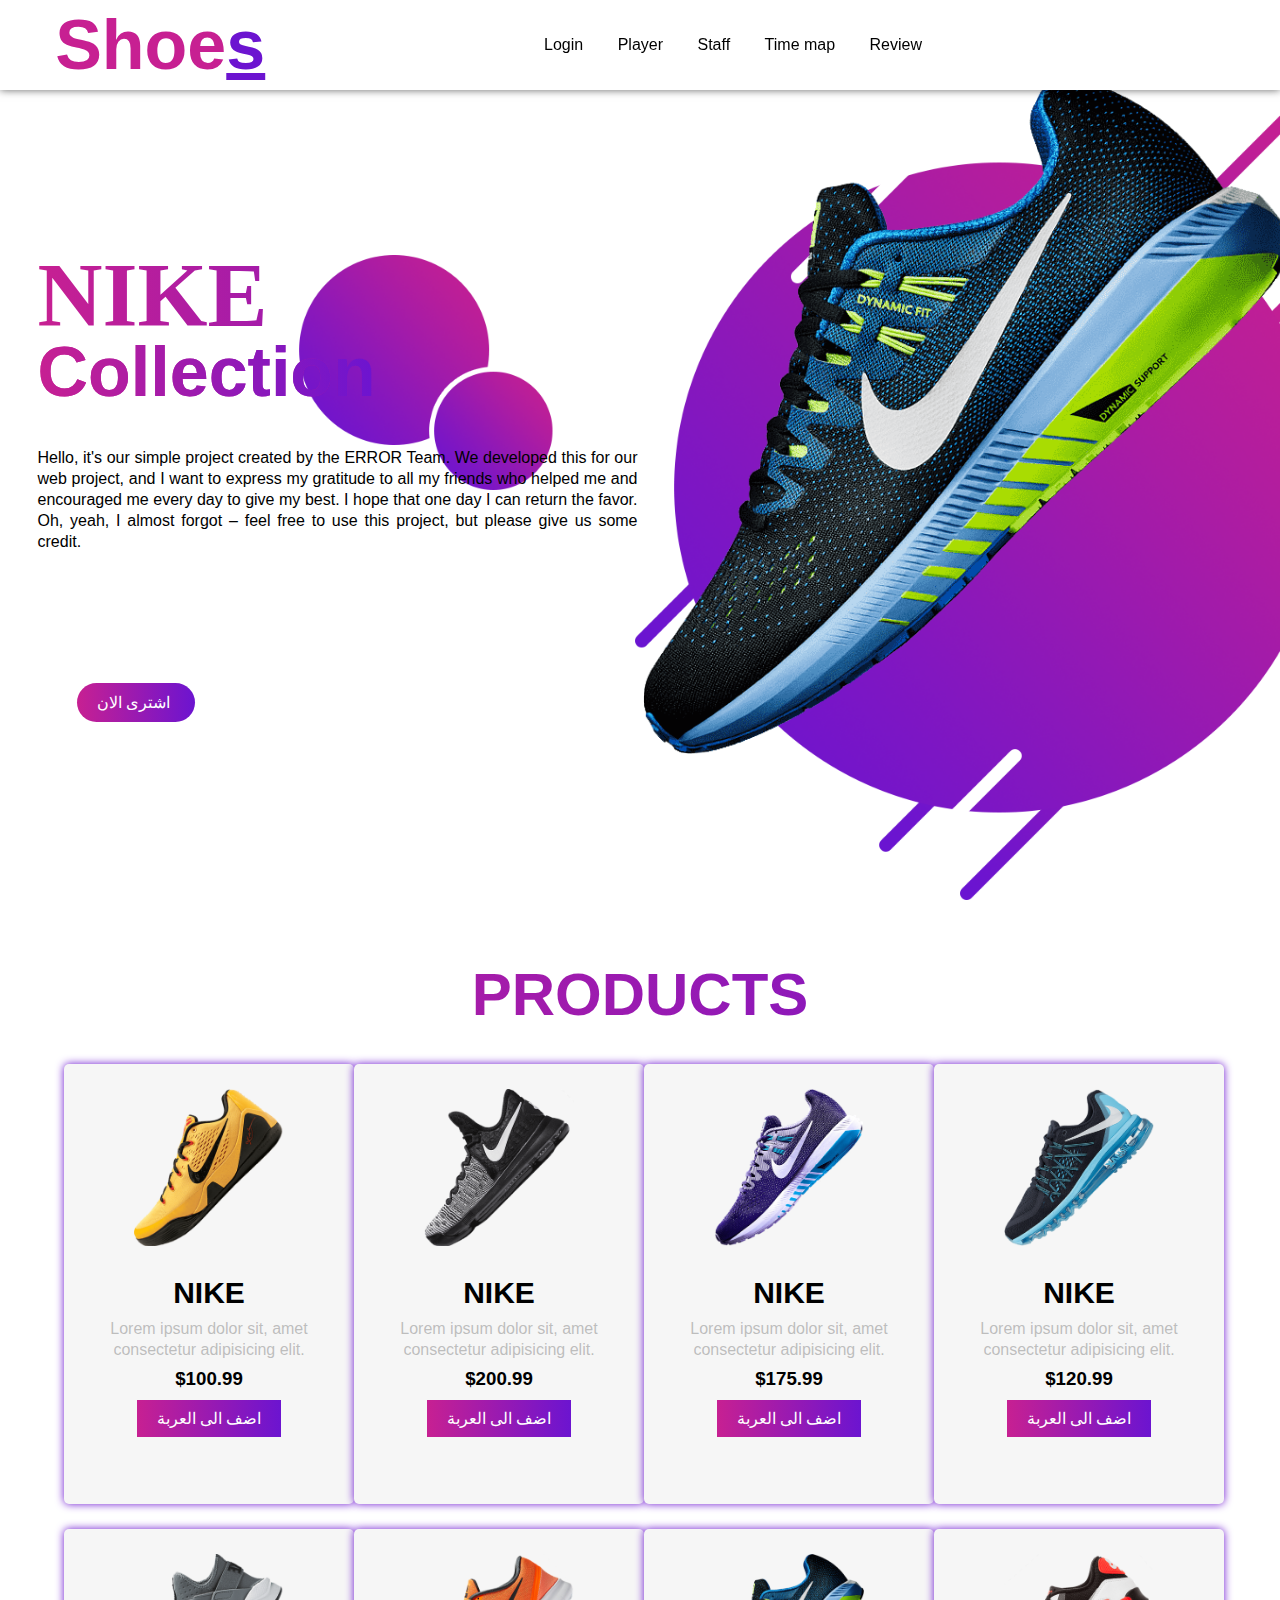
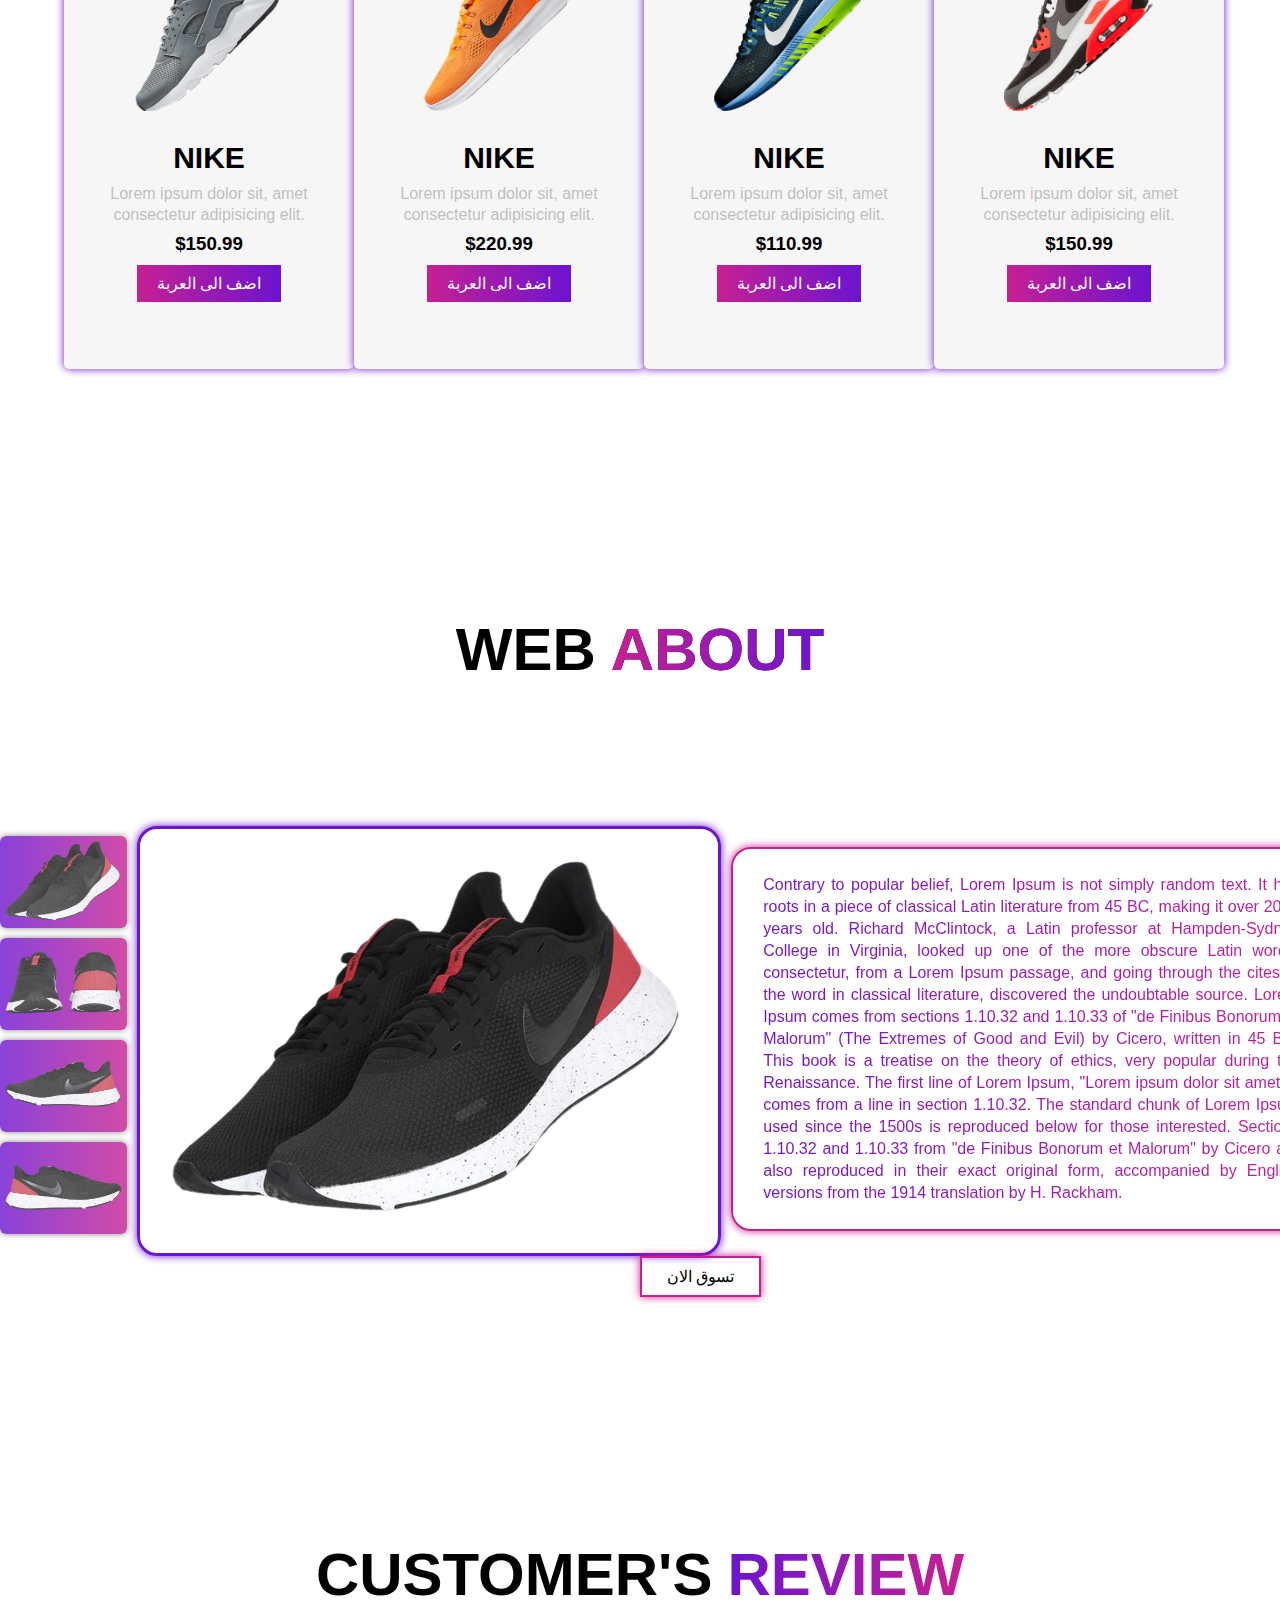
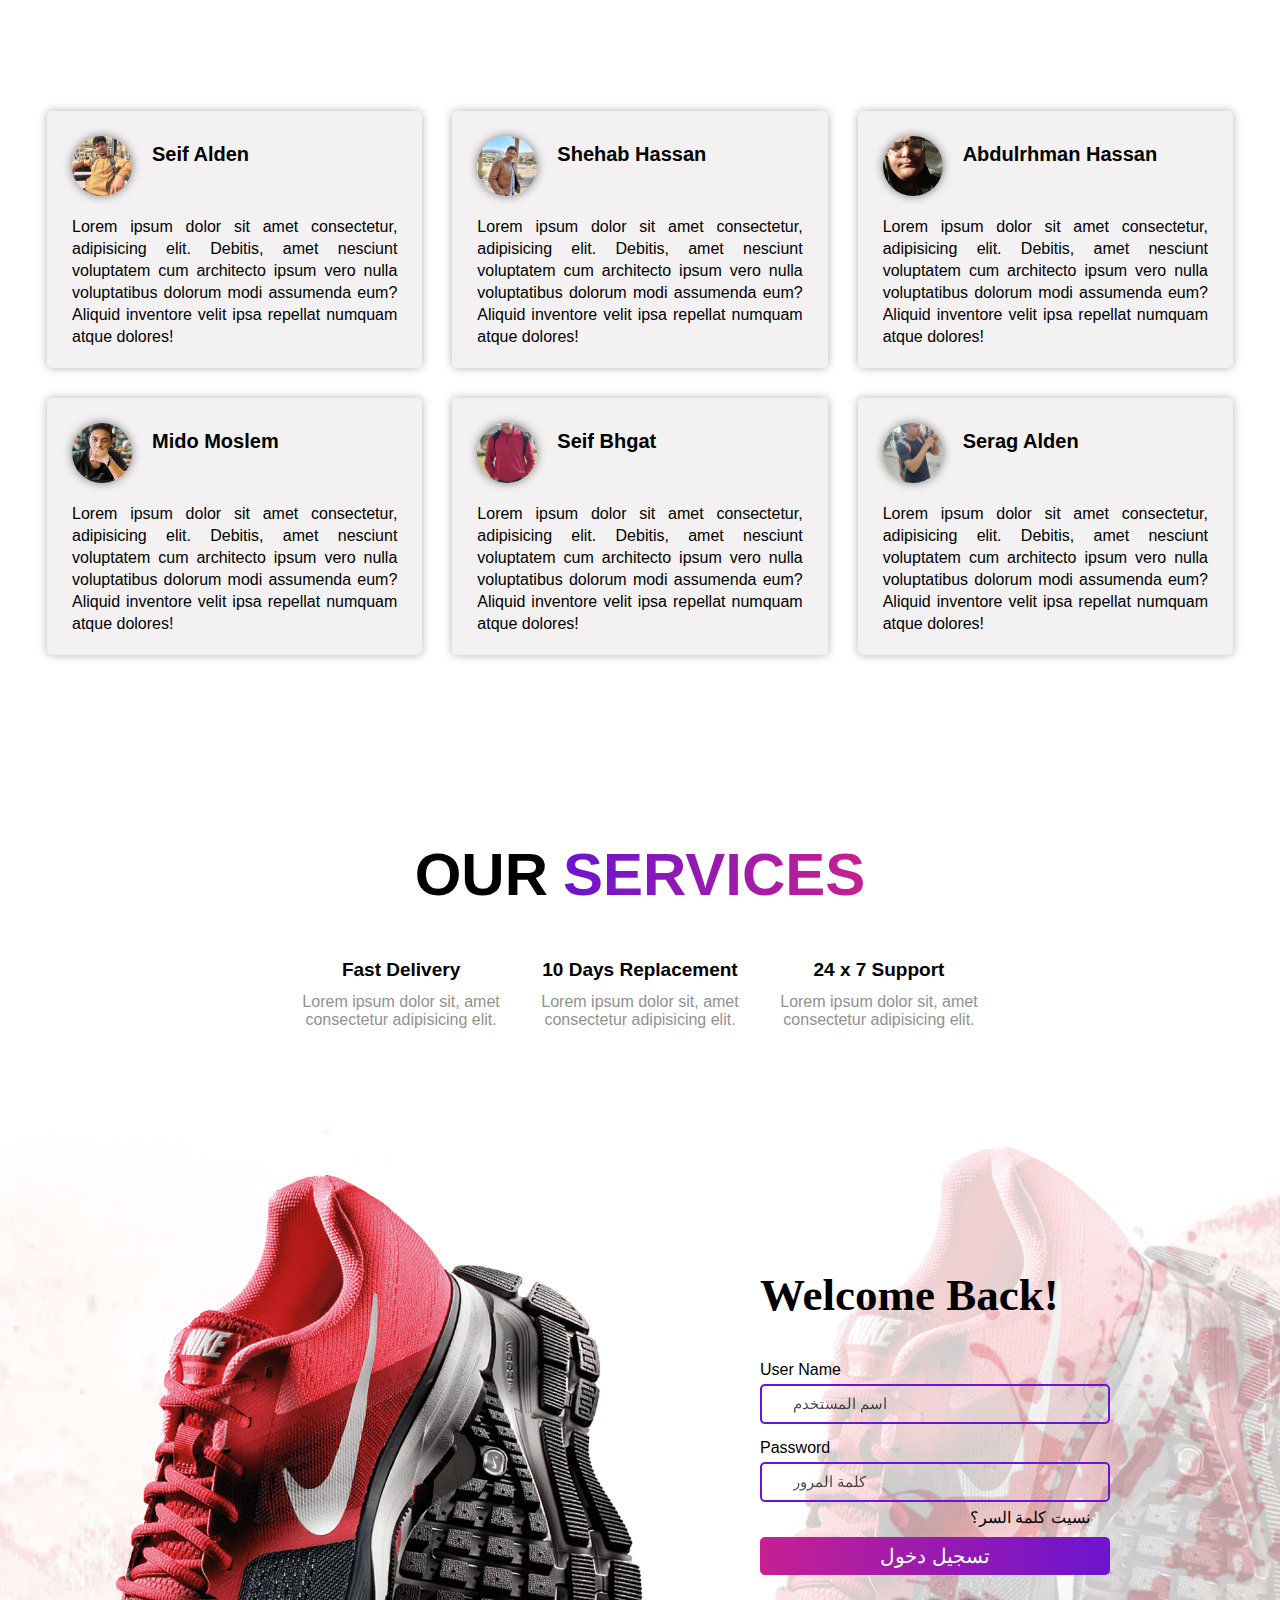
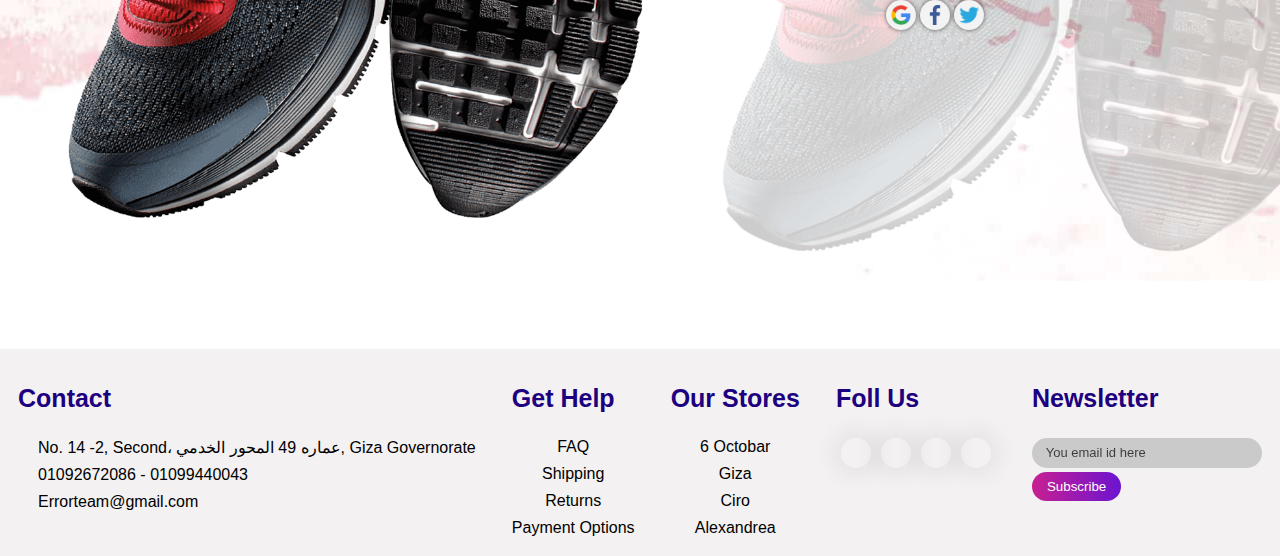
==== commit 4a6c2616: "Add files via upload" ====
--- a/index.html
+++ b/index.html
@@ -20,9 +20,9 @@
             <ul>
                 <li><a href="Forum/index.html">Login</a></li>
                 <li><a href="Player/index.html">Player</a></li>
-                <li><a href="Tables/index.html.html">Tables</a></li>
+                <li><a href="Tables/index.html">Staff</a></li>
                 <li><a href="Time Map/index.html">Time map</a></li>
-                <li><a href="#Servises">Servises</a></li>
+                <li><a href="Review/index.html">Review</a></li>
             </ul>
 
             <div class="icons">
@@ -639,8 +639,8 @@
             <div class="tag">
                 <h1>Contact</h1>
                 <a href="#"><i class="fa-solid fa-house"></i>No. 14 -2, Second، عماره 49 المحور الخدمي, Giza Governorate                </a>
-                <a href="#"><i class="fa-solid fa-phone"></i>01092672086</a>
-                <a href="#"><i class="fa-solid fa-envelope"></i>madaragameshd@gmail.com</a>
+                <a href="#"><i class="fa-solid fa-phone"></i>01092672086 - 01099440043</a>
+                <a href="#"><i class="fa-solid fa-envelope"></i>Errorteam@gmail.com</a>
             </div>
 
             <div class="tag">
